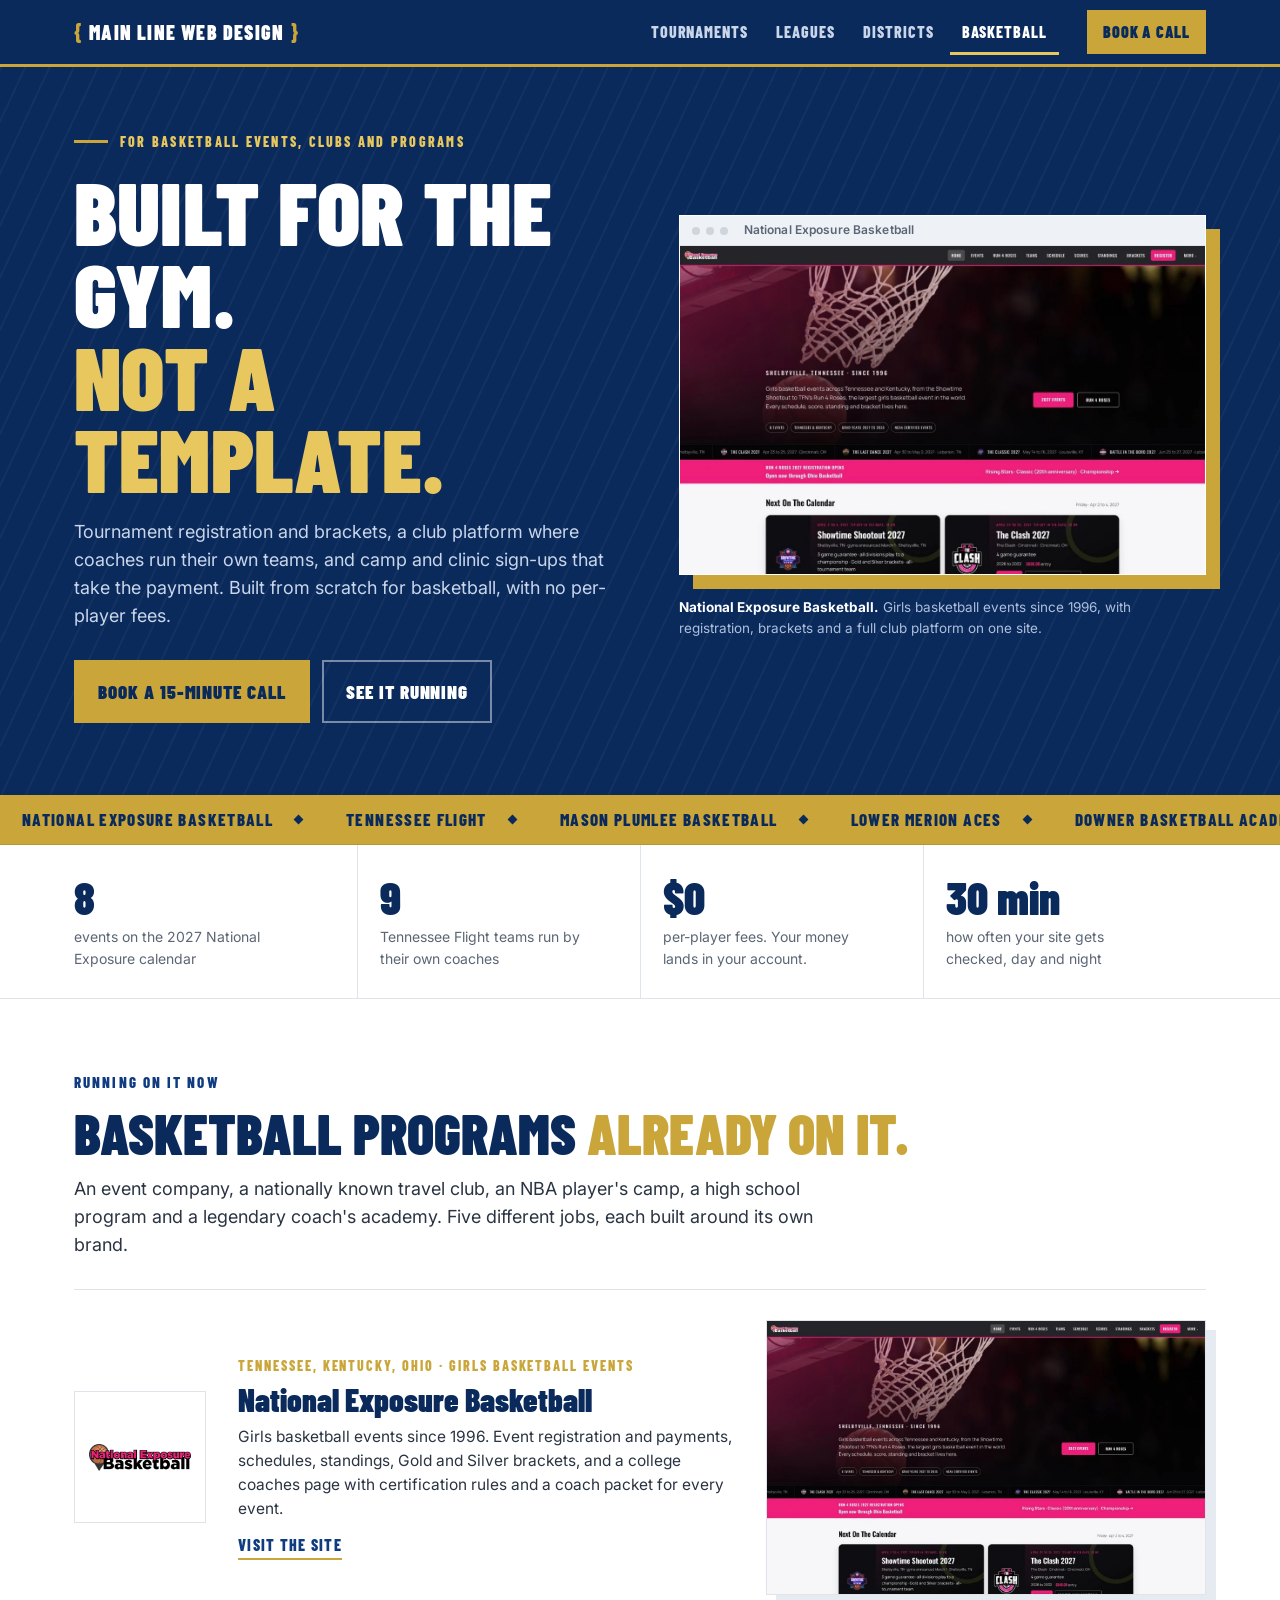
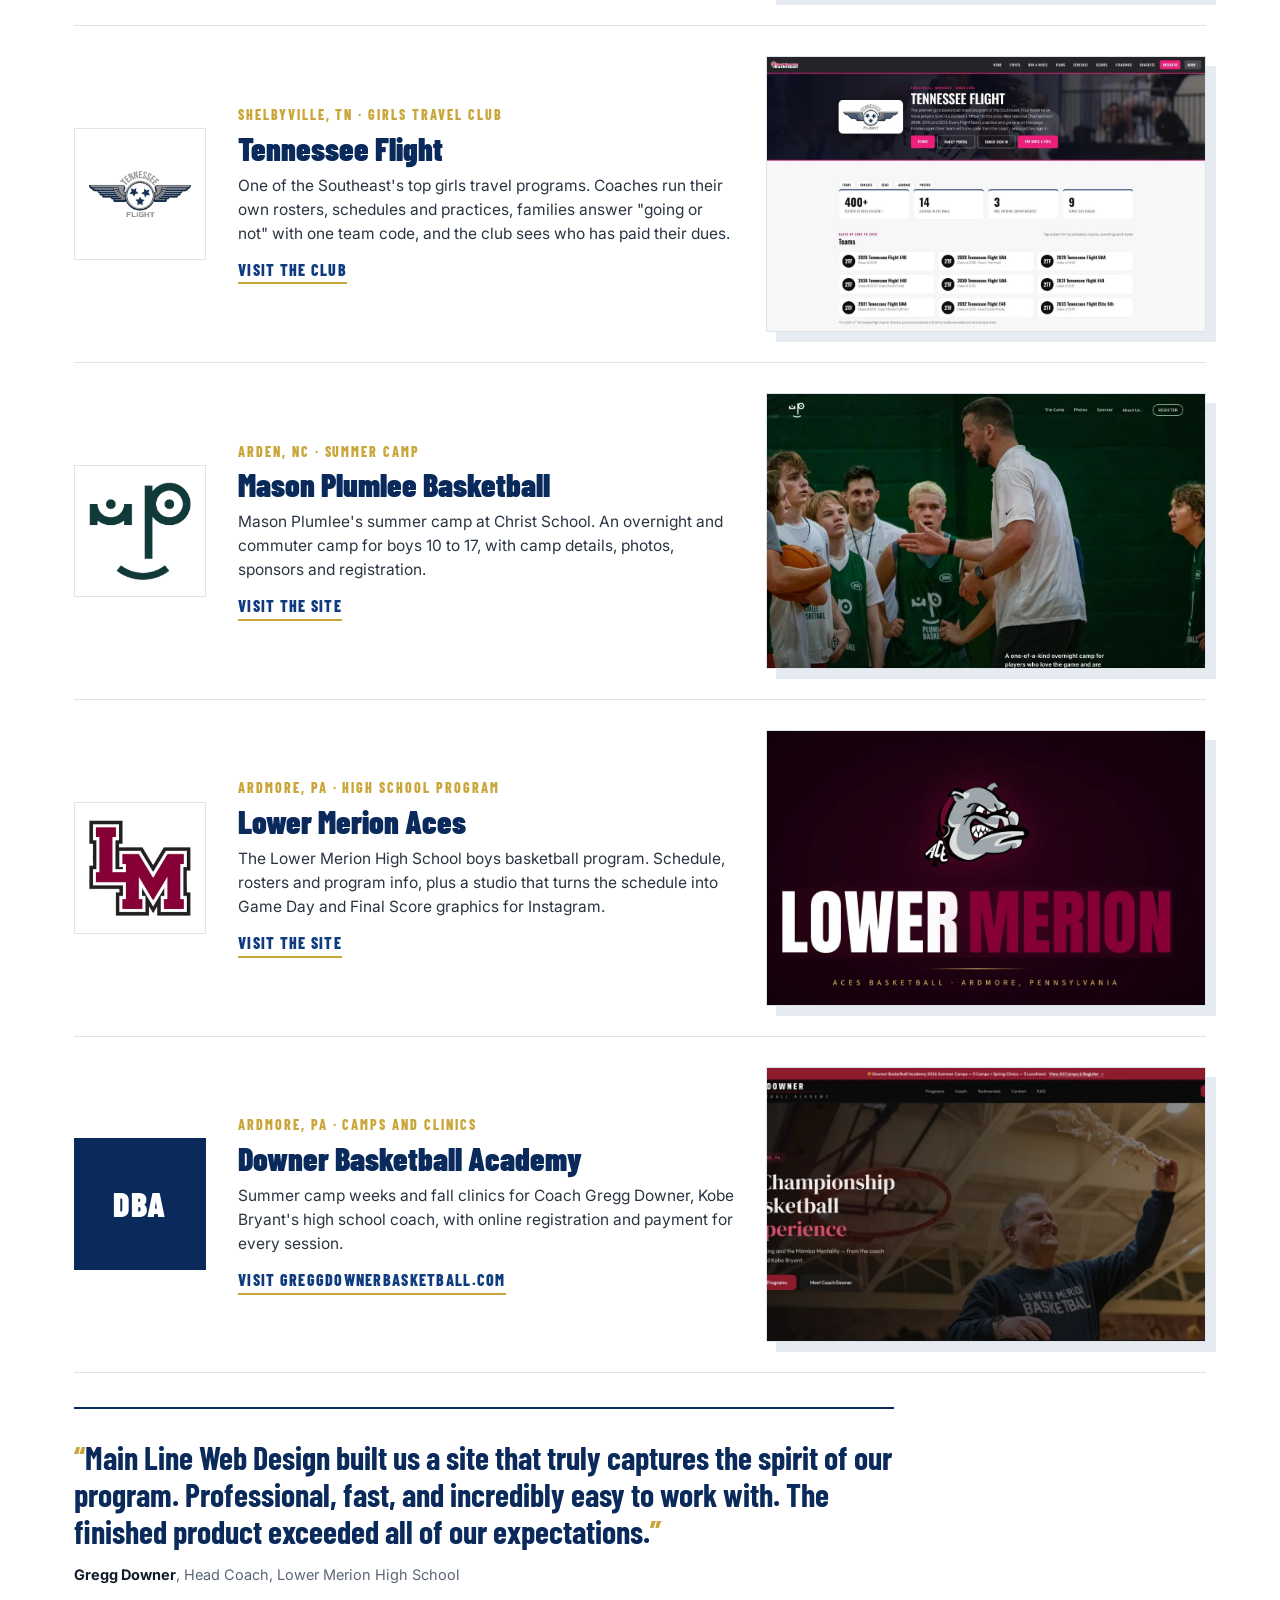
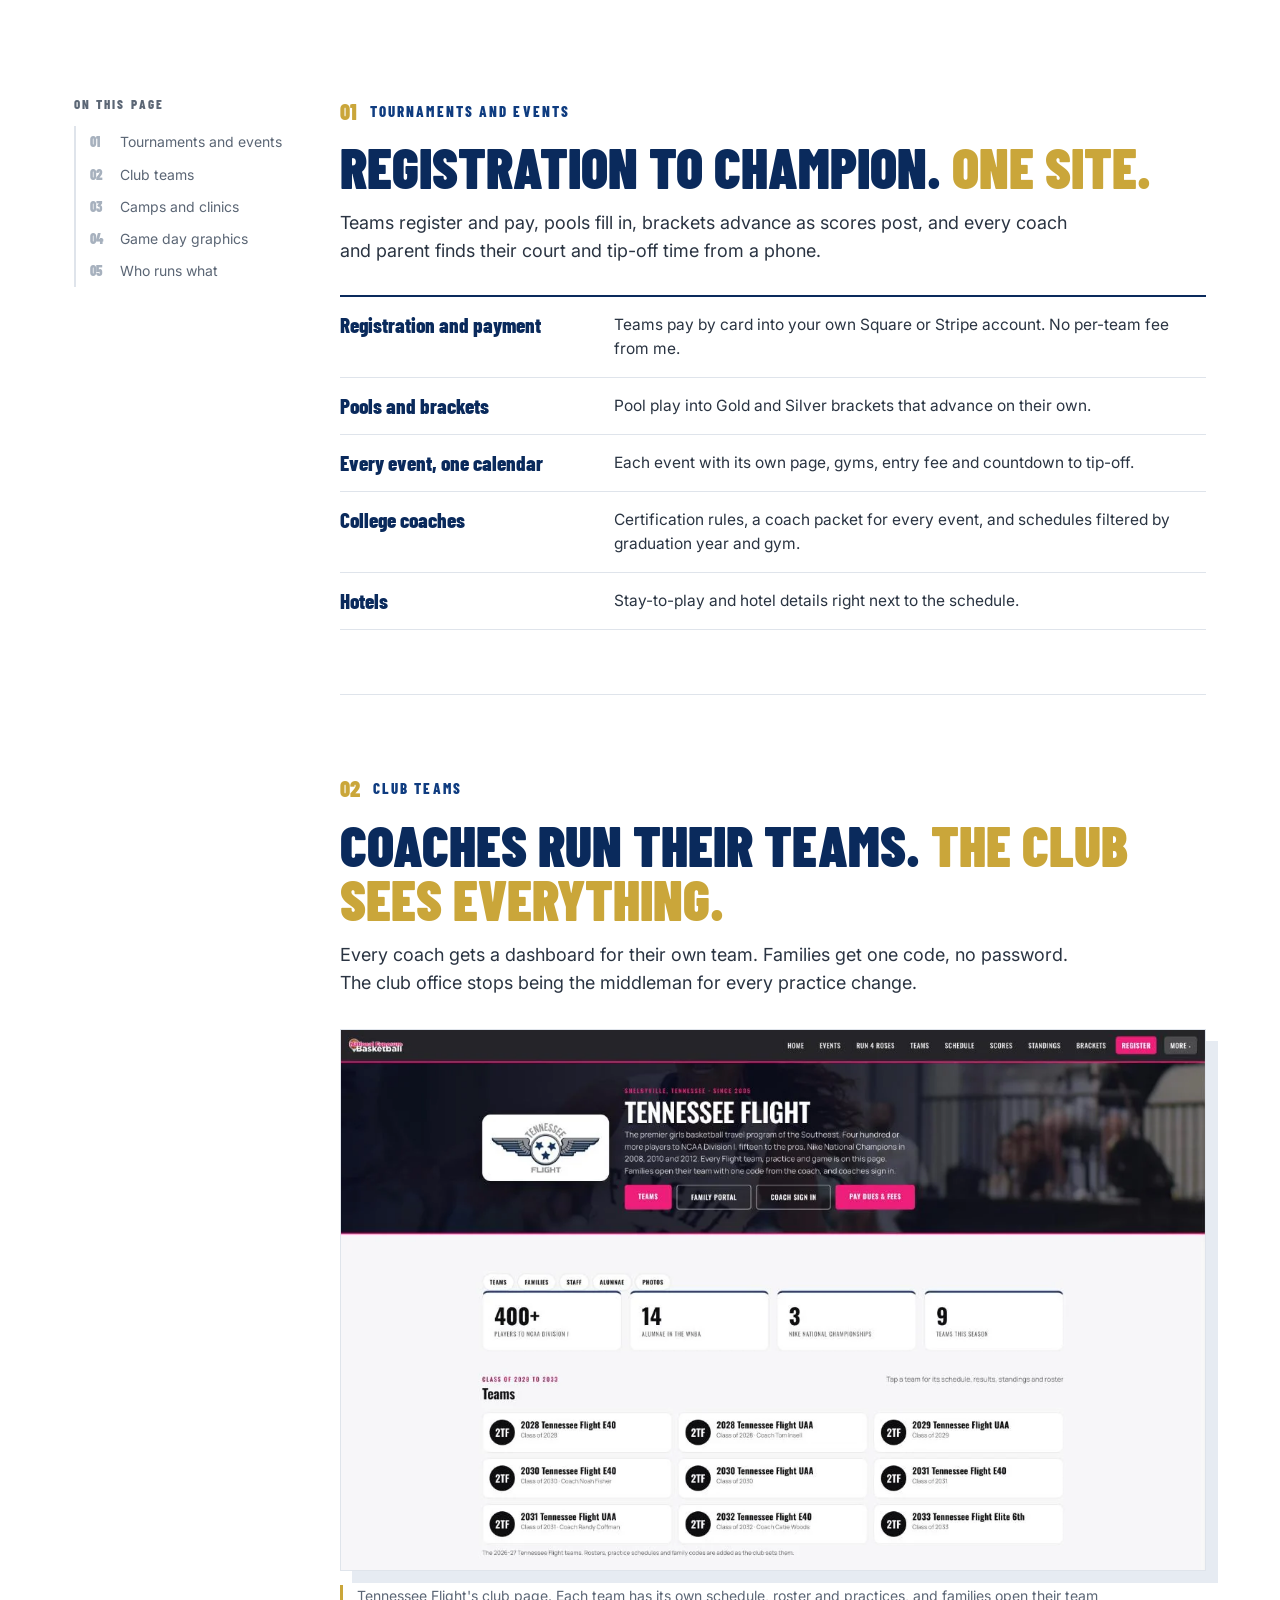
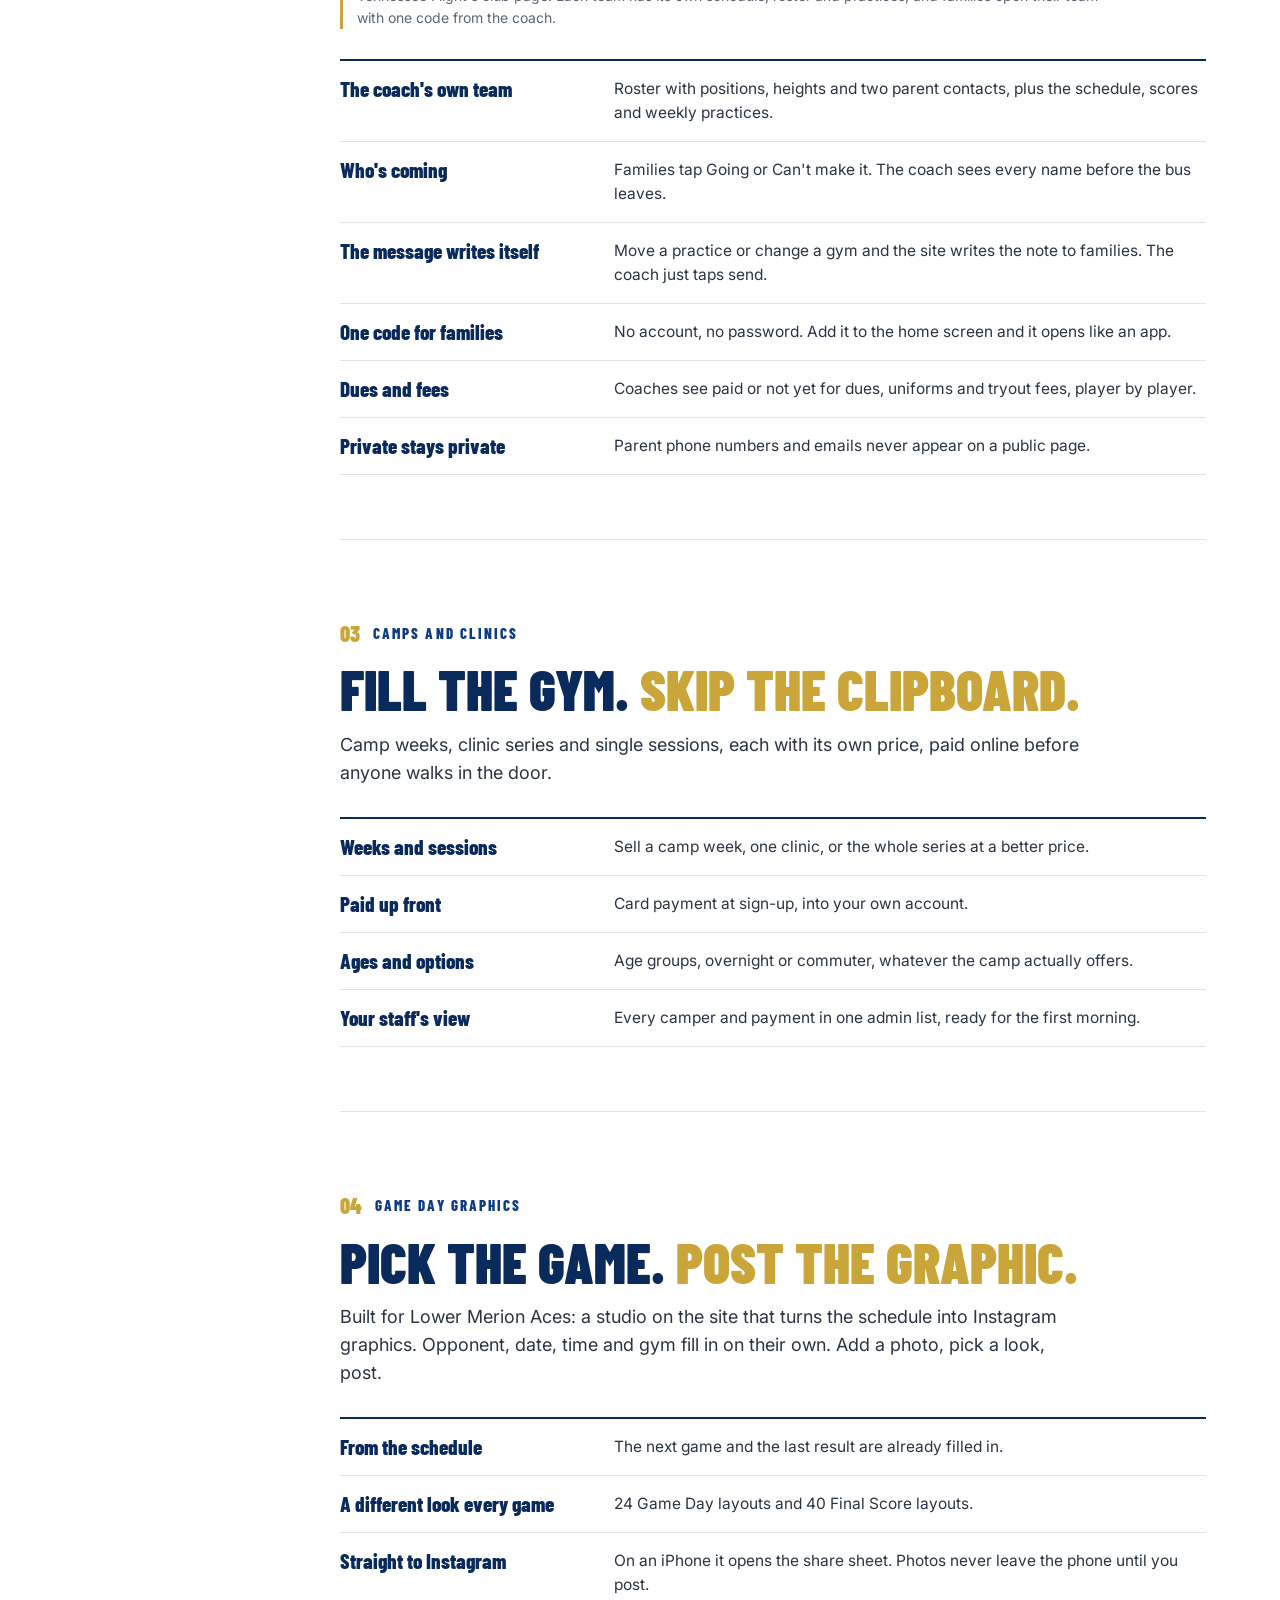
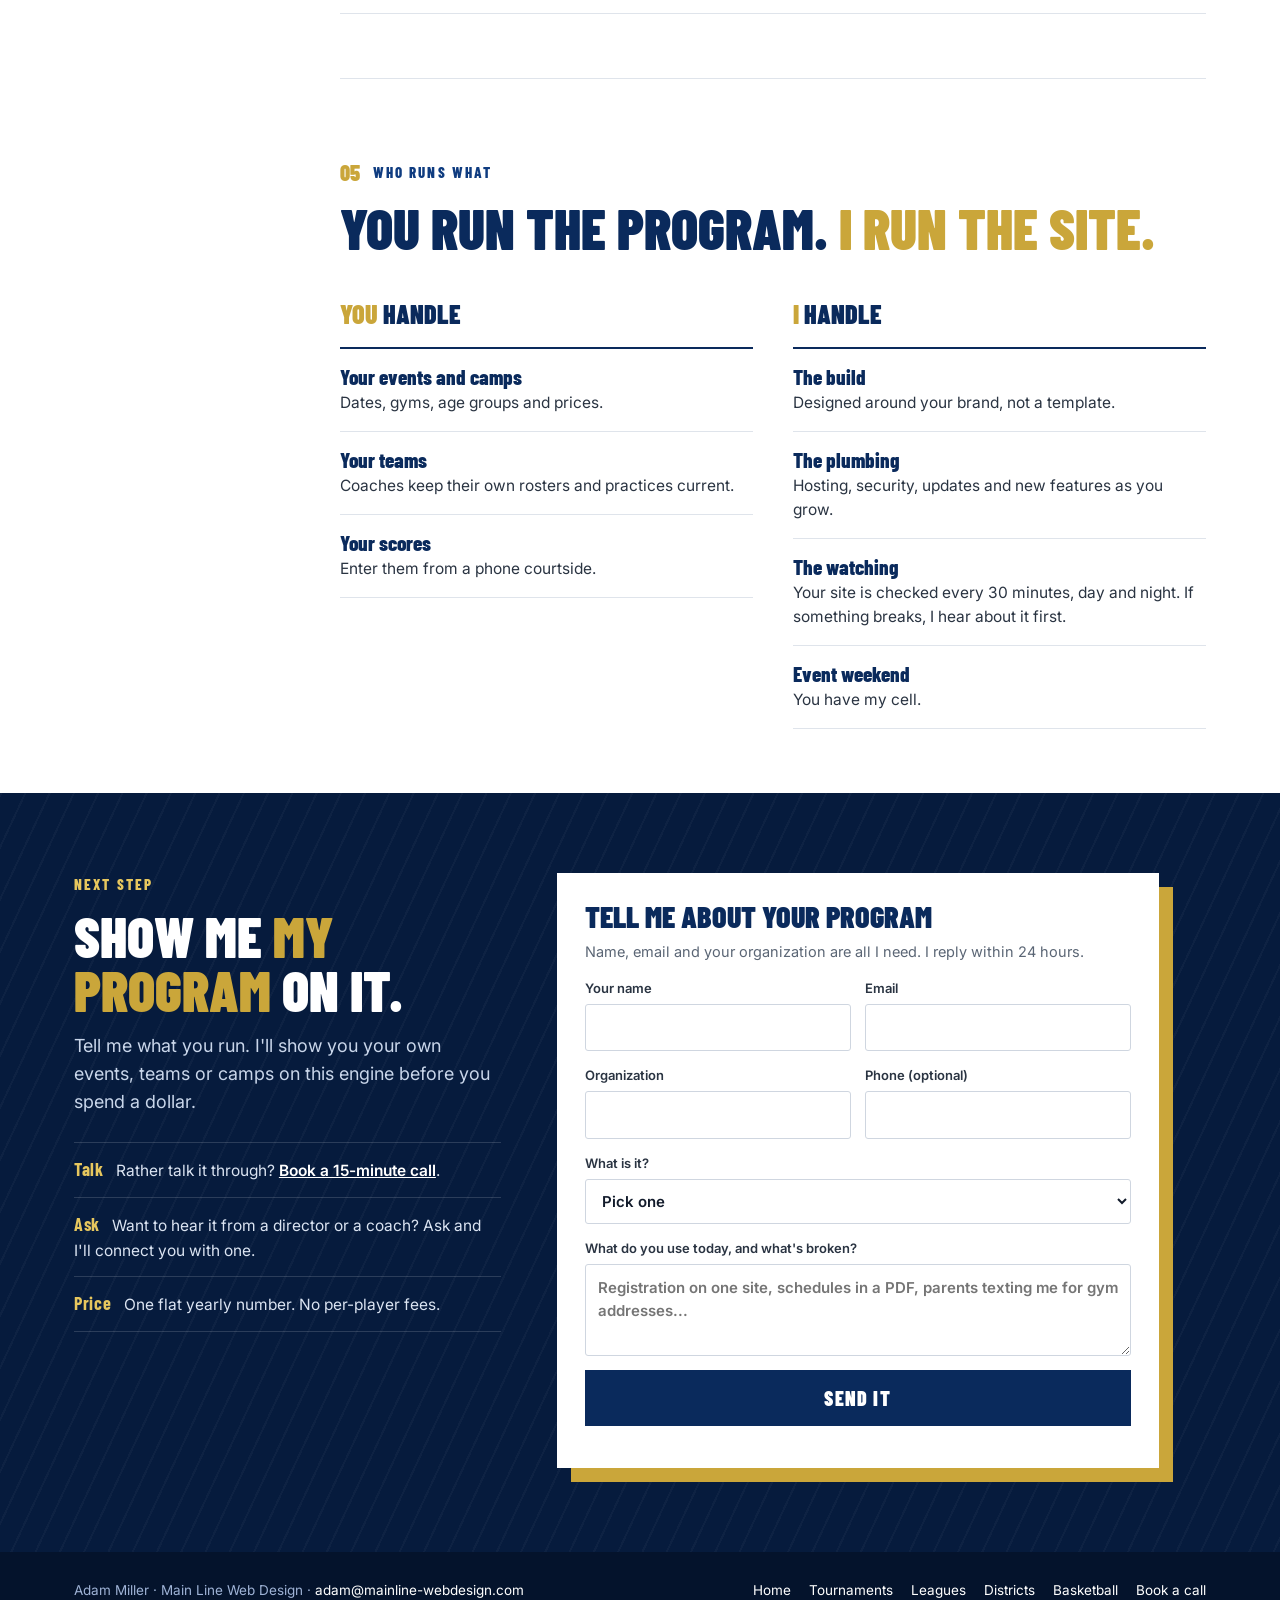
==== basketball.html @ 9103af5c "Buyer pages for tournaments, leagues and basketball; homepage engine, about and pricing refresh - to" ====
<!doctype html>
<html lang="en">
<head>
<meta charset="utf-8">
<meta name="viewport" content="width=device-width, initial-scale=1">
<title>Basketball Websites: Tournaments, Club Teams, Camps | Main Line Web Design</title>
<meta name="description" content="Custom websites for basketball events, clubs and programs: tournament registration and brackets, a club platform coaches run themselves, and camp and clinic sign-ups that take the payment.">
<link rel="canonical" href="https://mainline-webdesign.com/basketball.html">
<link rel="icon" href="favicon.svg" type="image/svg+xml">
<meta property="og:type" content="website">
<meta property="og:title" content="Basketball websites built for the gym, not a template">
<meta property="og:description" content="Tournaments, club teams, camps and clinics on one custom site. Built by Main Line Web Design.">
<meta property="og:image" content="https://mainline-webdesign.com/og-card.png">
<meta property="og:url" content="https://mainline-webdesign.com/basketball.html">
<meta name="twitter:card" content="summary_large_image">
<link rel="preconnect" href="https://fonts.googleapis.com"><link rel="preconnect" href="https://fonts.gstatic.com" crossorigin>
<link href="https://fonts.googleapis.com/css2?family=Barlow+Condensed:wght@700;800;900&family=Inter:wght@400;500;600;700&display=swap" rel="stylesheet">
<link rel="stylesheet" href="buyers/buyer.css?v=1">
<script async src="https://www.googletagmanager.com/gtag/js?id=G-4RLJ9EPT01"></script>
<script>window.dataLayer=window.dataLayer||[];function gtag(){dataLayer.push(arguments);}gtag('js',new Date());gtag('config','G-4RLJ9EPT01');</script>
</head>
<body>

<header class="mast"><div class="wrap">
  <a class="logo" href="/"><span class="br">{</span> MAIN LINE WEB DESIGN <span class="br">}</span></a>
  <nav class="doors" aria-label="Who it's for">
    <a href="tournaments.html">Tournaments</a>
    <a href="leagues.html">Leagues</a>
    <a href="districts.html">Districts</a>
    <a href="basketball.html" aria-current="page">Basketball</a>
  </nav>
  <a class="book" href="book.html" data-ev="book_call_click">Book a call</a>
</div></header>

<section class="hero">
  <div class="wrap">
    <div>
      <div class="kick">For basketball events, clubs and programs</div>
      <h1>Built for the gym. <em>Not a template.</em></h1>
      <p class="lede">Tournament registration and brackets, a club platform where coaches run their own teams, and camp and clinic sign-ups that take the payment. Built from scratch for basketball, with no per-player fees.</p>
      <div class="ctas">
        <a class="btn" href="book.html" data-ev="book_call_click">Book a 15-minute call</a>
        <a class="btn ghost" href="#sites">See it running</a>
      </div>
    </div>
    <div>
      <div class="frame"><div class="chrome"><i></i><i></i><i></i><span>National Exposure Basketball</span></div><img src="buyers/neb-home.webp" alt="National Exposure Basketball home page" width="1206" height="754"></div>
      <p class="hcap"><b>National Exposure Basketball.</b> Girls basketball events since 1996, with registration, brackets and a full club platform on one site.</p>
    </div>
  </div>
</section>

<div class="marq" aria-hidden="true"><div class="marq-track">
  <span>National Exposure Basketball</span><span>Tennessee Flight</span><span>Mason Plumlee Basketball</span><span>Lower Merion Aces</span><span>Downer Basketball Academy</span><span>Small Town Select</span><span>Lower Merion Little League</span><span>Island Fastpitch</span><span>PA District 27</span><span>Texas Select</span><span>Armed Forces SlugFest</span>
  <span>National Exposure Basketball</span><span>Tennessee Flight</span><span>Mason Plumlee Basketball</span><span>Lower Merion Aces</span><span>Downer Basketball Academy</span><span>Small Town Select</span><span>Lower Merion Little League</span><span>Island Fastpitch</span><span>PA District 27</span><span>Texas Select</span><span>Armed Forces SlugFest</span>
</div></div>

<div class="facts"><div class="wrap">
  <div class="fact"><b>8</b><span>events on the 2027 National Exposure calendar</span></div>
  <div class="fact"><b>9</b><span>Tennessee Flight teams run by their own coaches</span></div>
  <div class="fact"><b>$0</b><span>per-player fees. Your money lands in your account.</span></div>
  <div class="fact"><b>30 min</b><span>how often your site gets checked, day and night</span></div>
</div></div>

<section class="clients" id="sites"><div class="wrap">
  <div class="k">Running on it now</div>
  <h2>Basketball programs <em>already on it.</em></h2>
  <p class="intro">An event company, a nationally known travel club, an NBA player's camp, a high school program and a legendary coach's academy. Five different jobs, each built around its own brand.</p>

  <article class="client">
    <div class="crest"><img src="buyers/logos/neb.webp" alt="National Exposure Basketball logo"></div>
    <div>
      <div class="where">Tennessee, Kentucky, Ohio &middot; Girls basketball events</div>
      <h3>National Exposure Basketball</h3>
      <p>Girls basketball events since 1996. Event registration and payments, schedules, standings, Gold and Silver brackets, and a college coaches page with certification rules and a coach packet for every event.</p>
      <a class="go" href="https://national-exposure-bball.vercel.app/" target="_blank" rel="noopener" data-ev="portfolio_click">Visit the site</a>
    </div>
    <a class="thumb" href="https://national-exposure-bball.vercel.app/" target="_blank" rel="noopener" data-ev="portfolio_click"><img src="buyers/neb-home.webp" alt="National Exposure Basketball website" loading="lazy" width="1206" height="754"></a>
  </article>

  <article class="client">
    <div class="crest"><img src="buyers/logos/flight.webp" alt="Tennessee Flight logo"></div>
    <div>
      <div class="where">Shelbyville, TN &middot; Girls travel club</div>
      <h3>Tennessee Flight</h3>
      <p>One of the Southeast's top girls travel programs. Coaches run their own rosters, schedules and practices, families answer "going or not" with one team code, and the club sees who has paid their dues.</p>
      <a class="go" href="https://national-exposure-bball.vercel.app/flight.html" target="_blank" rel="noopener" data-ev="portfolio_click">Visit the club</a>
    </div>
    <a class="thumb" href="https://national-exposure-bball.vercel.app/flight.html" target="_blank" rel="noopener" data-ev="portfolio_click"><img src="buyers/flight-home.webp" alt="Tennessee Flight club page" loading="lazy" width="1206" height="754"></a>
  </article>

  <article class="client">
    <div class="crest"><img src="buyers/logos/plumlee.webp" alt="Mason Plumlee Basketball logo"></div>
    <div>
      <div class="where">Arden, NC &middot; Summer camp</div>
      <h3>Mason Plumlee Basketball</h3>
      <p>Mason Plumlee's summer camp at Christ School. An overnight and commuter camp for boys 10 to 17, with camp details, photos, sponsors and registration.</p>
      <a class="go" href="https://plumlee-basketball-site.vercel.app/" target="_blank" rel="noopener" data-ev="portfolio_click">Visit the site</a>
    </div>
    <a class="thumb" href="https://plumlee-basketball-site.vercel.app/" target="_blank" rel="noopener" data-ev="portfolio_click"><img src="buyers/plumlee-home.webp" alt="Mason Plumlee Basketball camp website" loading="lazy" width="1206" height="754"></a>
  </article>

  <article class="client">
    <div class="crest"><img src="buyers/logos/aces.webp" alt="Lower Merion Aces logo"></div>
    <div>
      <div class="where">Ardmore, PA &middot; High school program</div>
      <h3>Lower Merion Aces</h3>
      <p>The Lower Merion High School boys basketball program. Schedule, rosters and program info, plus a studio that turns the schedule into Game Day and Final Score graphics for Instagram.</p>
      <a class="go" href="https://aces-basketball.vercel.app/" target="_blank" rel="noopener" data-ev="portfolio_click">Visit the site</a>
    </div>
    <a class="thumb" href="https://aces-basketball.vercel.app/" target="_blank" rel="noopener" data-ev="portfolio_click"><img src="aces-screenshot.webp" alt="Lower Merion Aces basketball website" loading="lazy" width="1100" height="858"></a>
  </article>

  <article class="client">
    <div class="crest mono" aria-hidden="true">DBA</div>
    <div>
      <div class="where">Ardmore, PA &middot; Camps and clinics</div>
      <h3>Downer Basketball Academy</h3>
      <p>Summer camp weeks and fall clinics for Coach Gregg Downer, Kobe Bryant's high school coach, with online registration and payment for every session.</p>
      <a class="go" href="https://greggdownerbasketball.com/" target="_blank" rel="noopener" data-ev="portfolio_click">Visit greggdownerbasketball.com</a>
    </div>
    <a class="thumb" href="https://greggdownerbasketball.com/" target="_blank" rel="noopener" data-ev="portfolio_click"><img src="downer-screenshot.webp" alt="Downer Basketball Academy website" loading="lazy" width="1100" height="578"></a>
  </article>

  <blockquote class="quote">
    <p>Main Line Web Design built us a site that truly captures the spirit of our program. Professional, fast, and incredibly easy to work with. The finished product exceeded all of our expectations.</p>
    <cite><b>Gregg Downer</b>, Head Coach, Lower Merion High School</cite>
  </blockquote>
</div></section>

<div class="body"><div class="wrap">
  <aside class="rail" aria-label="On this page">
    <small>On this page</small>
    <ol>
      <li><a href="#events"><i>01</i>Tournaments and events</a></li>
      <li><a href="#club"><i>02</i>Club teams</a></li>
      <li><a href="#camps"><i>03</i>Camps and clinics</a></li>
      <li><a href="#graphics"><i>04</i>Game day graphics</a></li>
      <li><a href="#who"><i>05</i>Who runs what</a></li>
    </ol>
  </aside>
  <main>
    <section class="sec" id="events">
      <div class="k"><i>01</i> Tournaments and events</div>
      <h2>Registration to champion. <em>One site.</em></h2>
      <p class="intro">Teams register and pay, pools fill in, brackets advance as scores post, and every coach and parent finds their court and tip-off time from a phone.</p>
      <dl class="terms">
        <div><dt>Registration and payment</dt><dd>Teams pay by card into your own Square or Stripe account. No per-team fee from me.</dd></div>
        <div><dt>Pools and brackets</dt><dd>Pool play into Gold and Silver brackets that advance on their own.</dd></div>
        <div><dt>Every event, one calendar</dt><dd>Each event with its own page, gyms, entry fee and countdown to tip-off.</dd></div>
        <div><dt>College coaches</dt><dd>Certification rules, a coach packet for every event, and schedules filtered by graduation year and gym.</dd></div>
        <div><dt>Hotels</dt><dd>Stay-to-play and hotel details right next to the schedule.</dd></div>
      </dl>
    </section>

    <section class="sec" id="club">
      <div class="k"><i>02</i> Club teams</div>
      <h2>Coaches run their teams. <em>The club sees everything.</em></h2>
      <p class="intro">Every coach gets a dashboard for their own team. Families get one code, no password. The club office stops being the middleman for every practice change.</p>
      <figure class="shot"><img src="buyers/flight-home.webp" alt="Tennessee Flight club page with teams and family portal" loading="lazy" width="1206" height="754"></figure>
      <p class="cap">Tennessee Flight's club page. Each team has its own schedule, roster and practices, and families open their team with one code from the coach.</p>
      <dl class="terms">
        <div><dt>The coach's own team</dt><dd>Roster with positions, heights and two parent contacts, plus the schedule, scores and weekly practices.</dd></div>
        <div><dt>Who's coming</dt><dd>Families tap Going or Can't make it. The coach sees every name before the bus leaves.</dd></div>
        <div><dt>The message writes itself</dt><dd>Move a practice or change a gym and the site writes the note to families. The coach just taps send.</dd></div>
        <div><dt>One code for families</dt><dd>No account, no password. Add it to the home screen and it opens like an app.</dd></div>
        <div><dt>Dues and fees</dt><dd>Coaches see paid or not yet for dues, uniforms and tryout fees, player by player.</dd></div>
        <div><dt>Private stays private</dt><dd>Parent phone numbers and emails never appear on a public page.</dd></div>
      </dl>
    </section>

    <section class="sec" id="camps">
      <div class="k"><i>03</i> Camps and clinics</div>
      <h2>Fill the gym. <em>Skip the clipboard.</em></h2>
      <p class="intro">Camp weeks, clinic series and single sessions, each with its own price, paid online before anyone walks in the door.</p>
      <dl class="terms">
        <div><dt>Weeks and sessions</dt><dd>Sell a camp week, one clinic, or the whole series at a better price.</dd></div>
        <div><dt>Paid up front</dt><dd>Card payment at sign-up, into your own account.</dd></div>
        <div><dt>Ages and options</dt><dd>Age groups, overnight or commuter, whatever the camp actually offers.</dd></div>
        <div><dt>Your staff's view</dt><dd>Every camper and payment in one admin list, ready for the first morning.</dd></div>
      </dl>
    </section>

    <section class="sec" id="graphics">
      <div class="k"><i>04</i> Game day graphics</div>
      <h2>Pick the game. <em>Post the graphic.</em></h2>
      <p class="intro">Built for Lower Merion Aces: a studio on the site that turns the schedule into Instagram graphics. Opponent, date, time and gym fill in on their own. Add a photo, pick a look, post.</p>
      <dl class="terms">
        <div><dt>From the schedule</dt><dd>The next game and the last result are already filled in.</dd></div>
        <div><dt>A different look every game</dt><dd>24 Game Day layouts and 40 Final Score layouts.</dd></div>
        <div><dt>Straight to Instagram</dt><dd>On an iPhone it opens the share sheet. Photos never leave the phone until you post.</dd></div>
      </dl>
    </section>

    <section class="sec" id="who">
      <div class="k"><i>05</i> Who runs what</div>
      <h2>You run the program. <em>I run the site.</em></h2>
      <div class="duo">
        <div>
          <h3><span>You</span> handle</h3>
          <dl class="terms">
            <div><dt>Your events and camps</dt><dd>Dates, gyms, age groups and prices.</dd></div>
            <div><dt>Your teams</dt><dd>Coaches keep their own rosters and practices current.</dd></div>
            <div><dt>Your scores</dt><dd>Enter them from a phone courtside.</dd></div>
          </dl>
        </div>
        <div>
          <h3><span>I</span> handle</h3>
          <dl class="terms">
            <div><dt>The build</dt><dd>Designed around your brand, not a template.</dd></div>
            <div><dt>The plumbing</dt><dd>Hosting, security, updates and new features as you grow.</dd></div>
            <div><dt>The watching</dt><dd>Your site is checked every 30 minutes, day and night. If something breaks, I hear about it first.</dd></div>
            <div><dt>Event weekend</dt><dd>You have my cell.</dd></div>
          </dl>
        </div>
      </div>
    </section>
  </main>
</div></div>

<section class="final" id="start"><div class="wrap">
  <div>
    <div class="k" style="color:var(--gold2)">Next step</div>
    <h2>Show me <em>my program</em> on it.</h2>
    <p class="intro">Tell me what you run. I'll show you your own events, teams or camps on this engine before you spend a dollar.</p>
    <ul>
      <li><b>Talk</b> Rather talk it through? <a href="book.html" data-ev="book_call_click">Book a 15-minute call</a>.</li>
      <li><b>Ask</b> Want to hear it from a director or a coach? Ask and I'll connect you with one.</li>
      <li><b>Price</b> One flat yearly number. No per-player fees.</li>
    </ul>
  </div>
  <form class="ask" id="ask" data-type="Basketball" data-sport="Basketball" data-ref="basketball page" novalidate>
    <h3>Tell me about your program</h3>
    <p class="sub">Name, email and your organization are all I need. I reply within 24 hours.</p>
    <label>Your name<input name="name" required autocomplete="name" maxlength="120"></label>
    <label>Email<input name="email" type="email" required autocomplete="email" maxlength="200"></label>
    <label>Organization<input name="org" required autocomplete="organization" maxlength="160"></label>
    <label>Phone (optional)<input name="phone" type="tel" autocomplete="tel" maxlength="40"></label>
    <label class="full">What is it?<select name="orgType"><option value="">Pick one</option><option>Tournament or event company</option><option>Travel or club program</option><option>Camp or academy</option><option>School program</option><option>League</option><option>Something else</option></select></label>
    <label class="full">What do you use today, and what's broken?<textarea name="notes" maxlength="4000" placeholder="Registration on one site, schedules in a PDF, parents texting me for gym addresses..."></textarea></label>
    <input class="hp" name="website2" tabindex="-1" autocomplete="off" aria-hidden="true">
    <button type="submit">Send it</button>
    <div class="msg" role="status" aria-live="polite"></div>
  </form>
</div></section>

<footer class="foot"><div class="wrap">
  <span>Adam Miller &middot; Main Line Web Design &middot; <a href="mailto:adam@mainline-webdesign.com">adam@mainline-webdesign.com</a></span>
  <nav><a href="/">Home</a><a href="tournaments.html">Tournaments</a><a href="leagues.html">Leagues</a><a href="districts.html">Districts</a><a href="basketball.html">Basketball</a><a href="book.html">Book a call</a></nav>
</div></footer>

<script src="buyers/buyer.js?v=1" defer></script>
</body>
</html>
---- buyers/buyer.css ----
/* Buyer pages (tournaments, leagues, basketball). Same navy + gold as districts.html,
   laid out editorially: left aligned type, hairlines, hard offset shadows, no chips. */
:root{--navy:#0a2a5c;--navy2:#0f3c80;--deep:#061b3d;--gold:#caa63a;--gold2:#e7c75e;--ink:#121b2b;--body:#2a3442;--muted:#5b6675;--line:#dfe4eb;--paper:#f6f4ef;--white:#fff;--bar:64px}
*{box-sizing:border-box;margin:0;padding:0}
html{scroll-behavior:smooth;scroll-padding-top:calc(var(--bar) + 16px)}
body{font-family:Inter,-apple-system,system-ui,sans-serif;color:var(--ink);background:var(--white);line-height:1.55;-webkit-font-smoothing:antialiased;overflow-x:hidden}
img{max-width:100%;height:auto;display:block}
a{color:var(--navy2)}
.wrap{max-width:1180px;margin:0 auto;padding:0 24px}
.bc{font-family:'Barlow Condensed',sans-serif}

/* top bar */
.mast{position:sticky;top:0;z-index:50;background:var(--navy);color:#fff;border-bottom:3px solid var(--gold)}
.mast .wrap{display:flex;align-items:center;gap:28px;height:var(--bar)}
.logo{color:#fff;text-decoration:none;font-family:'Barlow Condensed',sans-serif;font-weight:900;letter-spacing:.06em;font-size:20px;display:flex;align-items:center;gap:7px;white-space:nowrap}
.logo .br{color:var(--gold);font-weight:800}
.doors{display:flex;gap:4px;margin-left:auto}
.doors a{color:#c9d6ea;text-decoration:none;font-family:'Barlow Condensed',sans-serif;font-weight:800;font-size:16px;letter-spacing:.06em;text-transform:uppercase;padding:8px 12px;border-bottom:3px solid transparent;margin-bottom:-3px}
.doors a:hover{color:#fff}
.doors a[aria-current="page"]{color:#fff;border-bottom-color:var(--gold2)}
.book{background:var(--gold);color:var(--navy);text-decoration:none;font-family:'Barlow Condensed',sans-serif;font-weight:900;font-size:16px;letter-spacing:.05em;text-transform:uppercase;padding:10px 16px;white-space:nowrap}
.book:hover{background:var(--gold2)}

/* hero */
.hero{background:var(--navy);color:#fff;position:relative;overflow:hidden}
.hero::before{content:"";position:absolute;inset:0;background:repeating-linear-gradient(115deg,rgba(255,255,255,.035) 0 2px,transparent 2px 22px);pointer-events:none}
.hero .wrap{position:relative;display:grid;grid-template-columns:1.02fr .98fr;gap:56px;align-items:center;padding-top:64px;padding-bottom:72px}
.kick{color:var(--gold2);font-family:'Barlow Condensed',sans-serif;font-weight:800;letter-spacing:.16em;font-size:14px;text-transform:uppercase;display:flex;align-items:center;gap:12px}
.kick::before{content:"";width:34px;height:3px;background:var(--gold)}
h1{font-family:'Barlow Condensed',sans-serif;font-weight:900;font-size:clamp(50px,7vw,92px);line-height:.92;margin:16px 0 20px;letter-spacing:.002em;text-transform:uppercase}
h1 em{font-style:normal;color:var(--gold2);display:block}
.lede{font-size:18px;color:#c9d6ea;max-width:560px}
.ctas{display:flex;flex-wrap:wrap;gap:12px;margin-top:30px}
.btn{display:inline-flex;align-items:center;gap:10px;background:var(--gold);color:var(--navy);text-decoration:none;font-family:'Barlow Condensed',sans-serif;font-weight:900;font-size:19px;letter-spacing:.05em;text-transform:uppercase;padding:15px 22px;border:2px solid var(--gold)}
.btn:hover{background:var(--gold2);border-color:var(--gold2)}
.btn.ghost{background:transparent;color:#fff;border-color:rgba(255,255,255,.45)}
.btn.ghost:hover{border-color:#fff;background:rgba(255,255,255,.06)}
.frame{background:#fff;border:1px solid rgba(255,255,255,.2);box-shadow:14px 14px 0 var(--gold)}
.frame .chrome{display:flex;align-items:center;gap:6px;height:30px;padding:0 12px;background:#eef1f5;border-bottom:1px solid var(--line)}
.frame .chrome i{width:8px;height:8px;border-radius:50%;background:#cfd5dd}
.frame .chrome span{margin-left:10px;font-size:12px;color:var(--muted);font-weight:600;letter-spacing:.01em}
.frame img{width:100%;aspect-ratio:16/10;object-fit:cover;object-position:top center}
.hcap{color:#aebfdc;font-size:13.5px;margin-top:22px}
.hcap b{color:#fff}

/* client name marquee */
.marq{background:var(--gold);color:var(--navy);overflow:hidden;white-space:nowrap;border-bottom:1px solid #b8952f}
.marq-track{display:inline-flex;animation:marq 60s linear infinite;padding:11px 0}
.marq:hover .marq-track{animation-play-state:paused}
.marq span{font-family:'Barlow Condensed',sans-serif;font-weight:800;font-size:17px;letter-spacing:.08em;text-transform:uppercase;padding:0 22px;display:inline-flex;align-items:center;gap:22px}
.marq span::after{content:"";width:7px;height:7px;background:var(--navy);transform:rotate(45deg)}
@keyframes marq{to{transform:translateX(-50%)}}

/* facts strip */
.facts{border-bottom:1px solid var(--line)}
.facts .wrap{display:grid;grid-template-columns:repeat(4,1fr)}
.fact{padding:30px 22px 28px;border-left:1px solid var(--line)}
.fact:first-child{border-left:none;padding-left:0}
.fact b{display:block;font-family:'Barlow Condensed',sans-serif;font-weight:900;font-size:46px;line-height:.95;color:var(--navy)}
.fact span{display:block;color:var(--muted);font-size:14px;margin-top:8px;max-width:220px}

/* section scaffolding */
.k{display:flex;align-items:center;gap:12px;font-family:'Barlow Condensed',sans-serif;font-weight:800;font-size:15px;letter-spacing:.14em;text-transform:uppercase;color:var(--navy2)}
.k i{font-style:normal;color:var(--gold);font-size:22px;font-weight:900;letter-spacing:.02em}
h2{font-family:'Barlow Condensed',sans-serif;font-weight:900;font-size:clamp(36px,4.8vw,56px);line-height:.98;margin:12px 0 14px;color:var(--navy);text-transform:uppercase;max-width:900px}
h2 em{font-style:normal;color:var(--gold)}
.intro{color:var(--body);font-size:18px;max-width:740px}

/* clients */
.clients{padding:72px 0 32px}
.clients .intro{margin-bottom:30px}
.client{display:grid;grid-template-columns:132px 1fr 440px;gap:32px;align-items:center;padding:30px 0;border-top:1px solid var(--line)}
.client:last-of-type{border-bottom:1px solid var(--line)}
.crest{width:132px;height:132px;border:1px solid var(--line);background:#fff;display:grid;place-items:center;padding:14px}
.crest img{max-width:100%;max-height:100%;object-fit:contain}
.crest.dark{background:var(--deep);border-color:var(--deep)}
.crest.mono{background:var(--navy);border-color:var(--navy);color:#fff;font-family:'Barlow Condensed',sans-serif;font-weight:900;font-size:34px;letter-spacing:.04em}
.client .where{font-family:'Barlow Condensed',sans-serif;font-weight:800;font-size:14px;letter-spacing:.14em;text-transform:uppercase;color:var(--gold)}
.client h3{font-family:'Barlow Condensed',sans-serif;font-weight:900;font-size:32px;line-height:1;color:var(--navy);margin:6px 0 10px}
.client p{color:var(--body);font-size:15.5px;max-width:520px}
.go{display:inline-flex;margin-top:12px;font-family:'Barlow Condensed',sans-serif;font-weight:800;font-size:16px;letter-spacing:.08em;text-transform:uppercase;color:var(--navy2);text-decoration:none;border-bottom:2px solid var(--gold)}
.go:hover{color:var(--navy)}
.thumb{display:block;border:1px solid var(--line);box-shadow:10px 10px 0 #e6ebf2;transition:box-shadow .25s,transform .25s}
.thumb:hover{box-shadow:10px 10px 0 var(--gold);transform:translate(-2px,-2px)}
.thumb img{width:100%;aspect-ratio:16/10;object-fit:cover;object-position:top center}
.also{color:var(--muted);font-size:15px;padding:22px 0 0}
.also b{color:var(--ink)}

/* body with sticky rail */
.body .wrap{display:grid;grid-template-columns:210px 1fr;gap:56px}
.rail{position:sticky;top:calc(var(--bar) + 28px);align-self:start;padding-top:76px}
.rail small{display:block;font-family:'Barlow Condensed',sans-serif;font-weight:800;font-size:13px;letter-spacing:.16em;text-transform:uppercase;color:var(--muted);margin-bottom:12px}
.rail ol{list-style:none;border-left:2px solid var(--line)}
.rail a{display:grid;grid-template-columns:30px 1fr;padding:7px 0 7px 14px;margin-left:-2px;border-left:2px solid transparent;color:var(--muted);text-decoration:none;font-size:14px;line-height:1.3}
.rail a i{font-style:normal;font-family:'Barlow Condensed',sans-serif;font-weight:900;color:#a7b1be}
.rail a:hover{color:var(--ink)}
.rail a.on{border-left-color:var(--gold);color:var(--navy);font-weight:600}
.rail a.on i{color:var(--gold)}
.sec{padding:76px 0 64px;border-bottom:1px solid var(--line)}
.sec:last-child{border-bottom:none}
.shot{margin:32px 0 6px;border:1px solid var(--line);box-shadow:12px 12px 0 #e6ebf2;background:#fff}
.shot img{width:100%}
.cap{color:var(--muted);font-size:14px;margin-top:14px;padding-left:14px;border-left:3px solid var(--gold);max-width:760px}
.split{display:grid;grid-template-columns:1fr 330px;gap:44px;align-items:start;margin-top:8px}
.split.wide{grid-template-columns:1fr 1fr}

/* term rows */
.terms{margin-top:30px;border-top:2px solid var(--navy)}
.terms div{display:grid;grid-template-columns:250px 1fr;gap:24px;padding:16px 0;border-bottom:1px solid var(--line)}
.terms dt{font-family:'Barlow Condensed',sans-serif;font-weight:800;font-size:21px;line-height:1.15;color:var(--navy)}
.terms dd{color:var(--body);font-size:15.5px}
.split .terms div,.duo .terms div{grid-template-columns:1fr}
.split .terms div{gap:4px}

/* note */
.note{margin-top:30px;background:var(--paper);border-left:6px solid var(--gold);padding:18px 22px;color:var(--body);font-size:15.5px;max-width:760px}
.note b{color:var(--navy)}

/* text thread */
.phone{width:300px;max-width:100%;background:#0d1117;border-radius:40px;padding:12px;box-shadow:12px 12px 0 #e6ebf2;justify-self:center}
.phone .scr{background:#fff;border-radius:30px;overflow:hidden;min-height:470px;display:flex;flex-direction:column}
.phone .hd{text-align:center;padding:18px 10px 10px;border-bottom:1px solid #eceff3}
.phone .hd i{display:grid;place-items:center;margin:0 auto 6px;width:40px;height:40px;border-radius:50%;background:var(--navy);color:var(--gold2);font-style:normal;font-family:'Barlow Condensed',sans-serif;font-weight:900;font-size:16px}
.phone .hd b{font-size:13px;color:var(--ink)}
.phone .hd span{display:block;font-size:11px;color:var(--muted)}
.msgs{padding:16px 12px;display:flex;flex-direction:column;gap:8px;flex:1}
.msgs .t{align-self:center;font-size:10.5px;color:#8a94a3;margin:4px 0}
.msgs p{max-width:82%;padding:9px 13px;border-radius:19px;font-size:14px;line-height:1.35}
.msgs .me{align-self:flex-end;background:#0a84ff;color:#fff;border-bottom-right-radius:6px}
.msgs .them{align-self:flex-start;background:#e9e9eb;color:#111;border-bottom-left-radius:6px}
.msgs .them u{color:#0a66d6;text-decoration:none}

/* who runs what */
.duo{display:grid;grid-template-columns:1fr 1fr;gap:40px;margin-top:10px}
.duo h3{font-family:'Barlow Condensed',sans-serif;font-weight:900;font-size:26px;text-transform:uppercase;color:var(--navy);margin-top:24px}
.duo h3 span{color:var(--gold)}
.duo .terms{margin-top:12px}
.duo .terms div{gap:2px}

/* quote */
.quote{margin-top:34px;padding:30px 0 0;border-top:2px solid var(--navy);max-width:820px}
.quote p{font-family:'Barlow Condensed',sans-serif;font-weight:700;font-size:clamp(24px,2.6vw,32px);line-height:1.15;color:var(--navy)}
.quote p::before{content:"\201C";color:var(--gold)}
.quote p::after{content:"\201D";color:var(--gold)}
.quote cite{display:block;margin-top:14px;font-style:normal;color:var(--muted);font-size:14.5px}
.quote cite b{color:var(--ink)}

/* closing */
.final{background:var(--deep);color:#fff;position:relative;overflow:hidden}
.final::before{content:"";position:absolute;inset:0;background:repeating-linear-gradient(115deg,rgba(255,255,255,.03) 0 2px,transparent 2px 22px);pointer-events:none}
.final .wrap{position:relative;display:grid;grid-template-columns:.9fr 1.1fr;gap:56px;padding-top:80px;padding-bottom:84px;align-items:start}
.final h2{color:#fff}
.final .intro{color:#c9d6ea}
.final ul{list-style:none;margin-top:26px;border-top:1px solid rgba(255,255,255,.15)}
.final li{padding:13px 0;border-bottom:1px solid rgba(255,255,255,.15);color:#dbe4f2;font-size:15.5px}
.final li b{color:var(--gold2);font-family:'Barlow Condensed',sans-serif;font-size:18px;letter-spacing:.04em;margin-right:8px}
.final li a{color:#fff;font-weight:600}
form.ask{background:#fff;color:var(--ink);padding:28px;display:grid;grid-template-columns:1fr 1fr;gap:14px;box-shadow:14px 14px 0 var(--gold)}
form.ask h3{grid-column:1/-1;font-family:'Barlow Condensed',sans-serif;font-weight:900;font-size:30px;text-transform:uppercase;color:var(--navy);line-height:1}
form.ask .sub{grid-column:1/-1;color:var(--muted);font-size:14.5px;margin-top:-4px}
form.ask label{display:flex;flex-direction:column;gap:6px;font-size:13px;font-weight:600;color:var(--body)}
form.ask label.full{grid-column:1/-1}
form.ask input,form.ask textarea,form.ask select{font:inherit;font-size:15px;padding:11px 12px;border:1.5px solid #cfd6e0;border-radius:3px;background:#fff;color:var(--ink)}
form.ask input:focus,form.ask textarea:focus,form.ask select:focus{outline:2px solid var(--gold);border-color:var(--gold)}
form.ask textarea{min-height:92px;resize:vertical}
form.ask .hp{position:absolute;left:-9999px;opacity:0;height:0;width:0}
form.ask button{grid-column:1/-1;background:var(--navy);color:#fff;border:none;padding:16px;font-family:'Barlow Condensed',sans-serif;font-weight:900;font-size:20px;letter-spacing:.06em;text-transform:uppercase;cursor:pointer}
form.ask button:hover{background:var(--navy2)}
form.ask button:disabled{opacity:.6;cursor:default}
form.ask .msg{grid-column:1/-1;font-size:14px}
form.ask .msg.err{color:#b42318}
form.ask .done{grid-column:1/-1}
form.ask .done p{color:var(--body);font-size:16px;margin-top:8px}
.foot{background:#04132c;color:#9fb3d6;padding:28px 0;font-size:13.5px}
.foot .wrap{display:flex;flex-wrap:wrap;gap:10px 26px;align-items:center;justify-content:space-between}
.foot a{color:#fff;text-decoration:none}
.foot nav{display:flex;flex-wrap:wrap;gap:6px 18px}

@media (max-width:1080px){
  .client{grid-template-columns:110px 1fr;gap:22px}
  .crest{width:110px;height:110px}
  .client .thumb{grid-column:1/-1}
  .body .wrap{grid-template-columns:1fr}
  .rail{display:none}
  .sec{padding:60px 0 52px}
}
@media (max-width:860px){
  :root{--bar:58px}
  .mast .wrap{height:auto;flex-wrap:wrap;gap:0;padding-top:10px}
  .logo{font-size:16px;letter-spacing:.03em}
  .book{margin-left:auto;font-size:14px;padding:8px 12px}
  .doors{order:3;width:100%;margin:6px 0 0;justify-content:space-between;overflow-x:auto;scrollbar-width:none}
  .doors::-webkit-scrollbar{display:none}
  .doors a{font-size:14.5px;letter-spacing:.05em;padding:8px 2px 9px}
  html{scroll-padding-top:120px}
  .hero .wrap{grid-template-columns:1fr;gap:40px;padding-top:44px;padding-bottom:56px}
  .frame{box-shadow:9px 9px 0 var(--gold)}
  .facts .wrap{grid-template-columns:1fr 1fr}
  .fact{padding:22px 16px 20px}
  .fact:nth-child(3){border-left:none;padding-left:0}
  .fact:nth-child(n+3){border-top:1px solid var(--line)}
  .fact b{font-size:38px}
  .split,.split.wide,.duo{grid-template-columns:1fr}
  .terms div{grid-template-columns:1fr;gap:4px}
  .final .wrap{grid-template-columns:1fr;gap:40px;padding-top:60px;padding-bottom:64px}
  form.ask{grid-template-columns:1fr;padding:22px}
  form.ask label.full{grid-column:auto}
}
@media (max-width:520px){
  .wrap{padding:0 16px}
  .client{grid-template-columns:80px 1fr;gap:16px;align-items:start}
  .crest{width:80px;height:80px;padding:8px}
  .crest.mono{font-size:22px}
  .client h3{font-size:26px}
  .shot,.thumb{box-shadow:7px 7px 0 #e6ebf2}
  .phone{width:280px}
}
@media (prefers-reduced-motion:reduce){
  html{scroll-behavior:auto}
  .marq-track{animation:none}
  .thumb{transition:none}
}
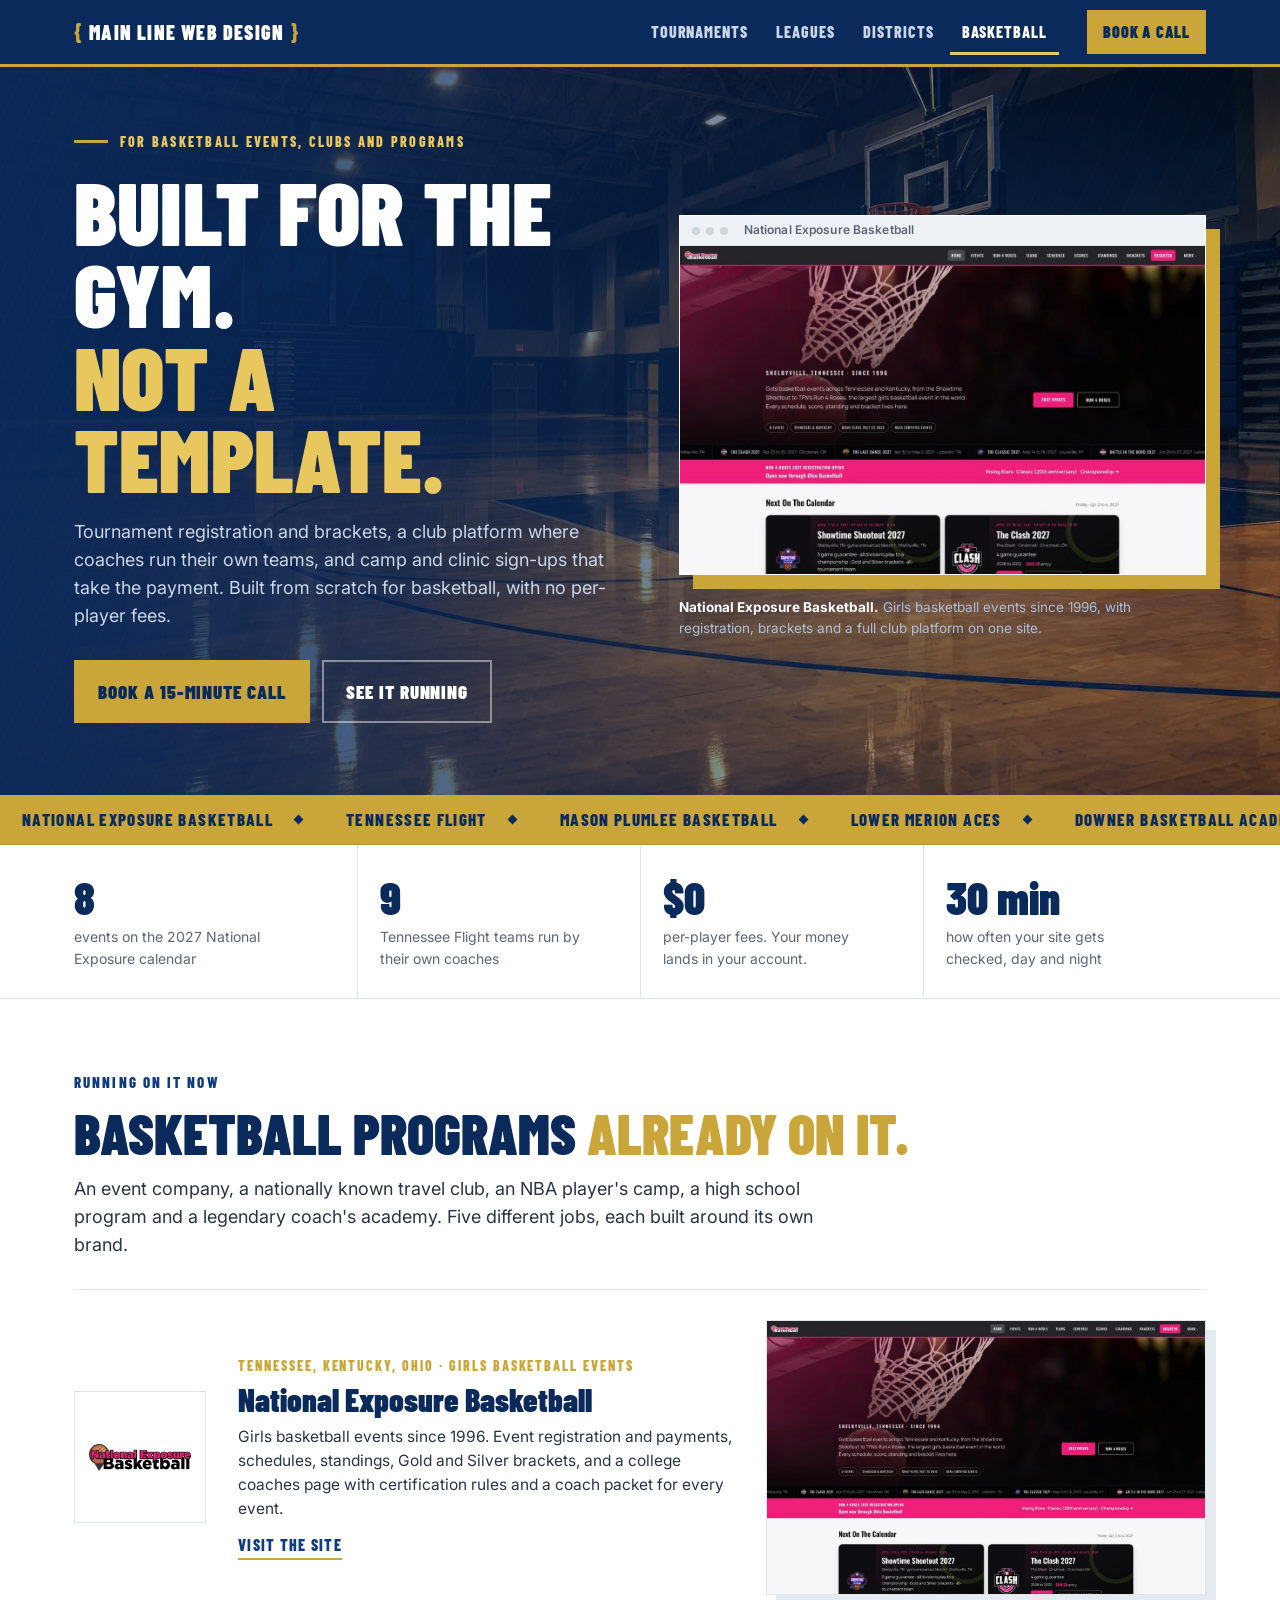
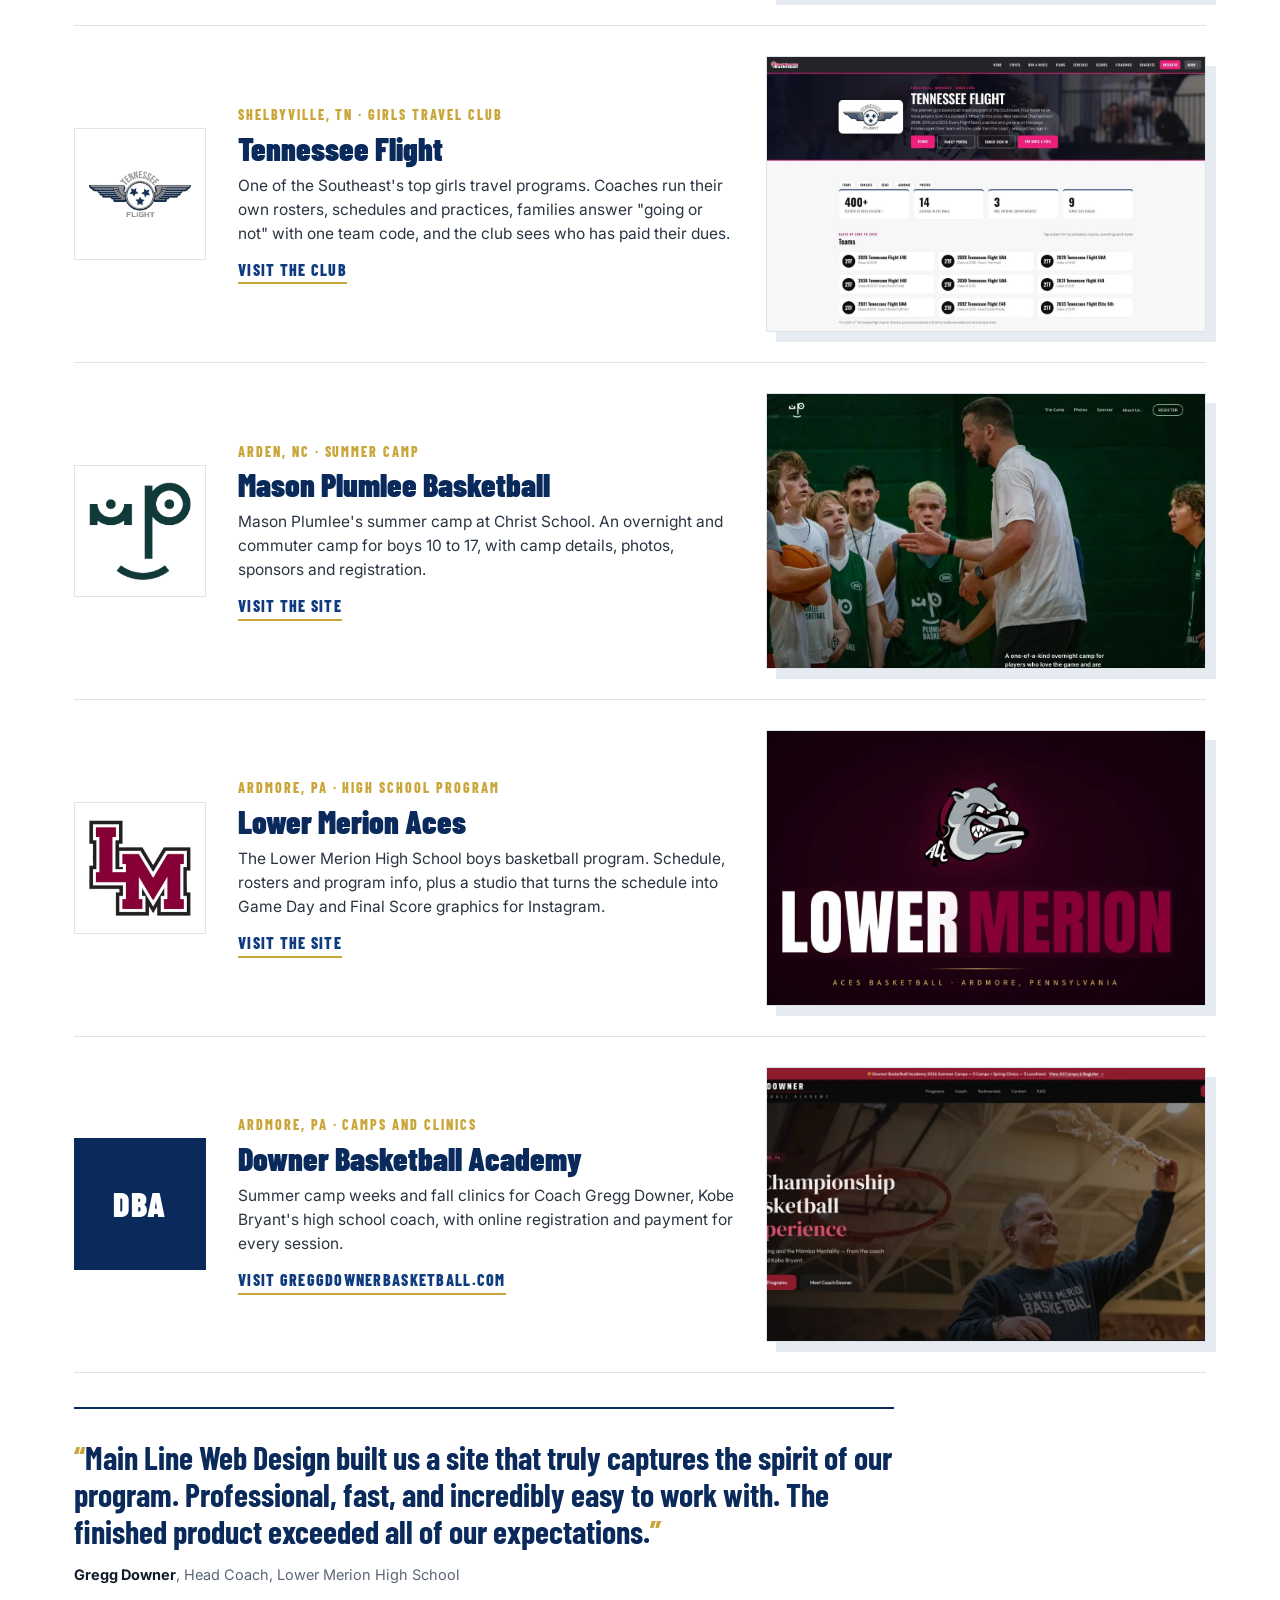
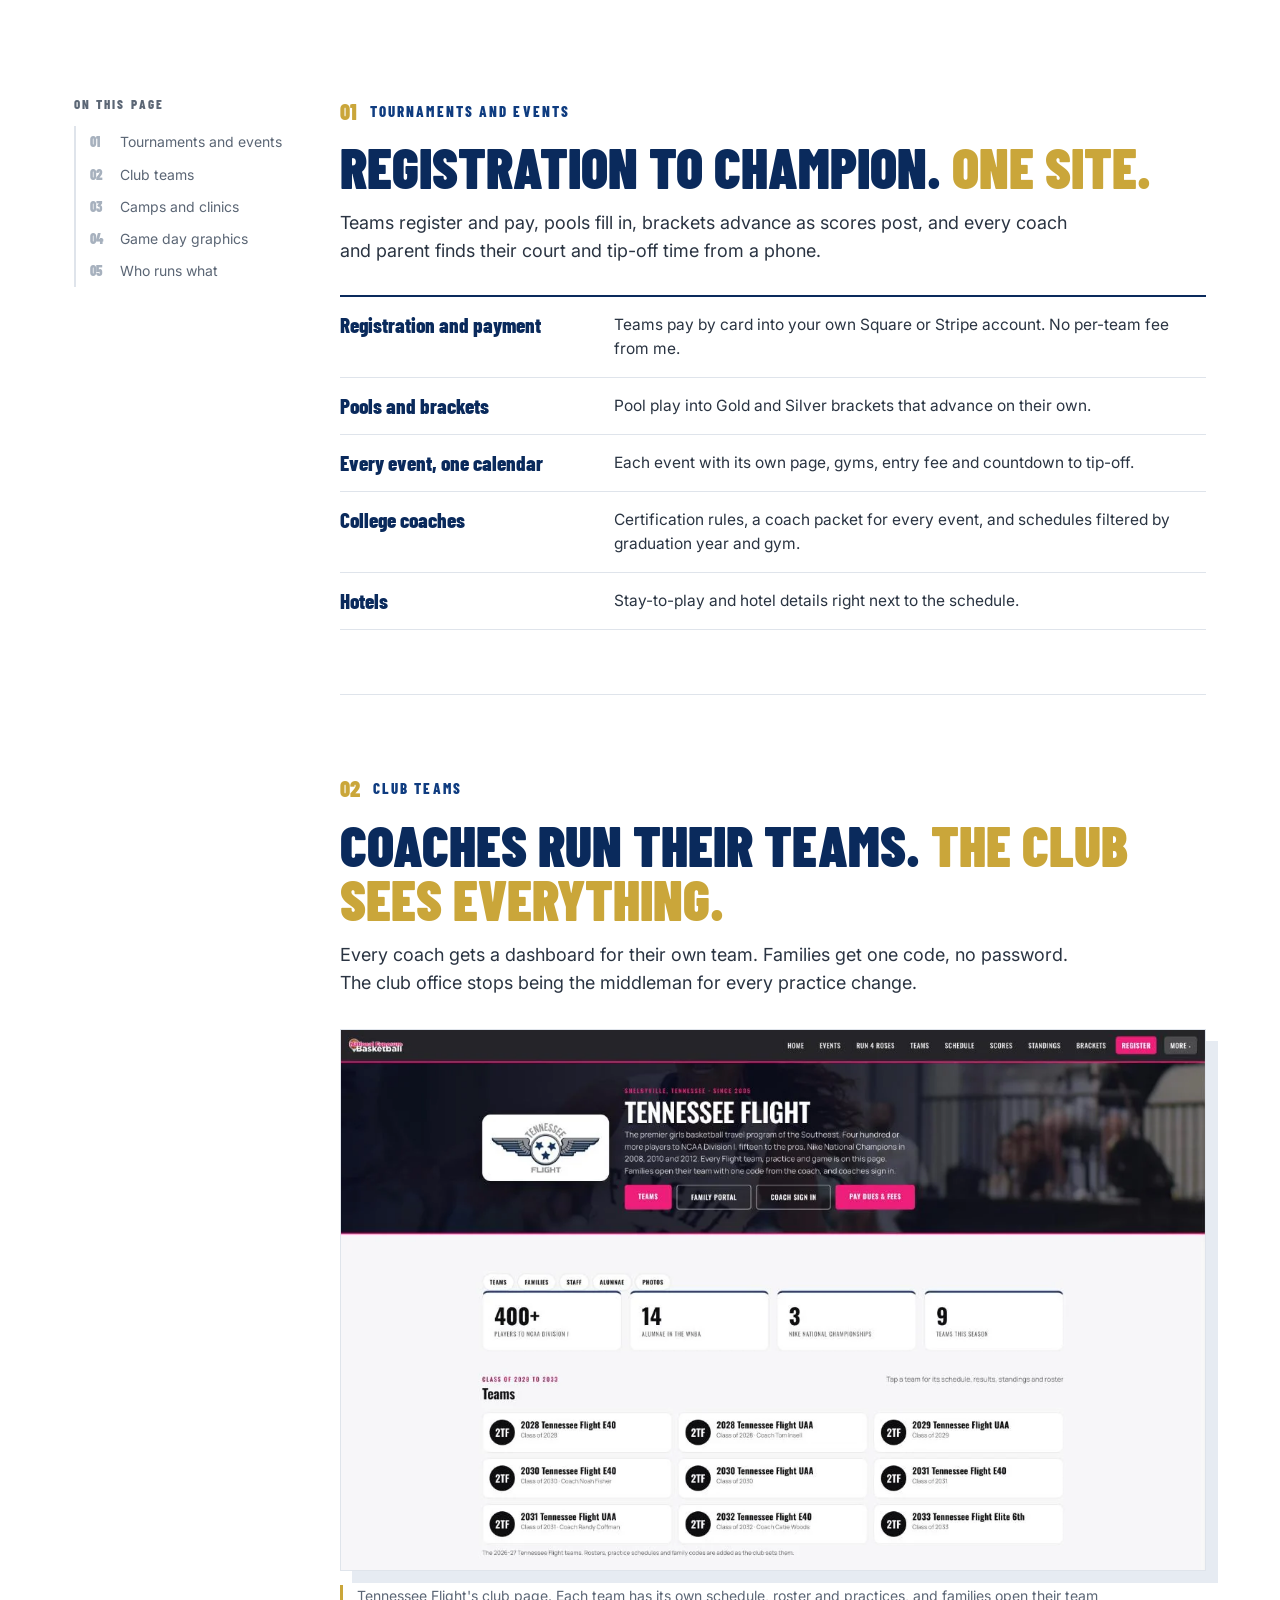
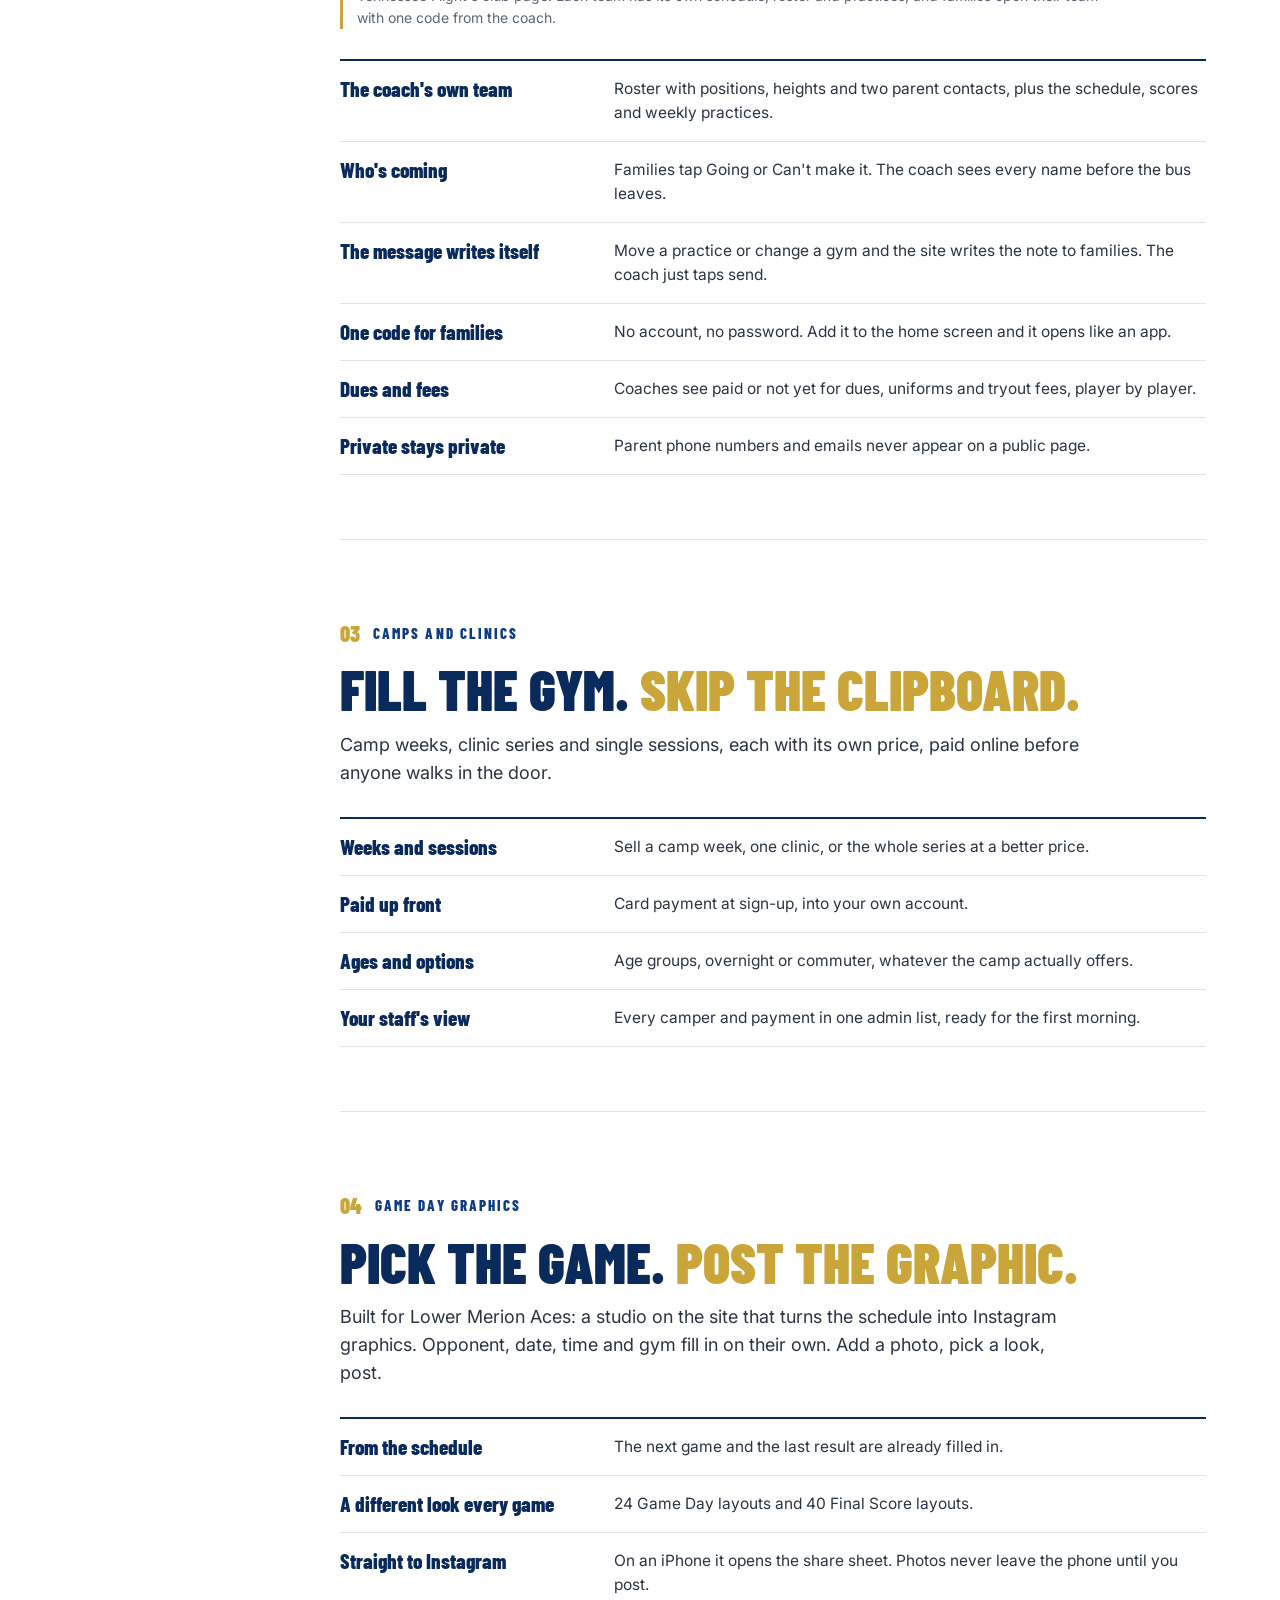
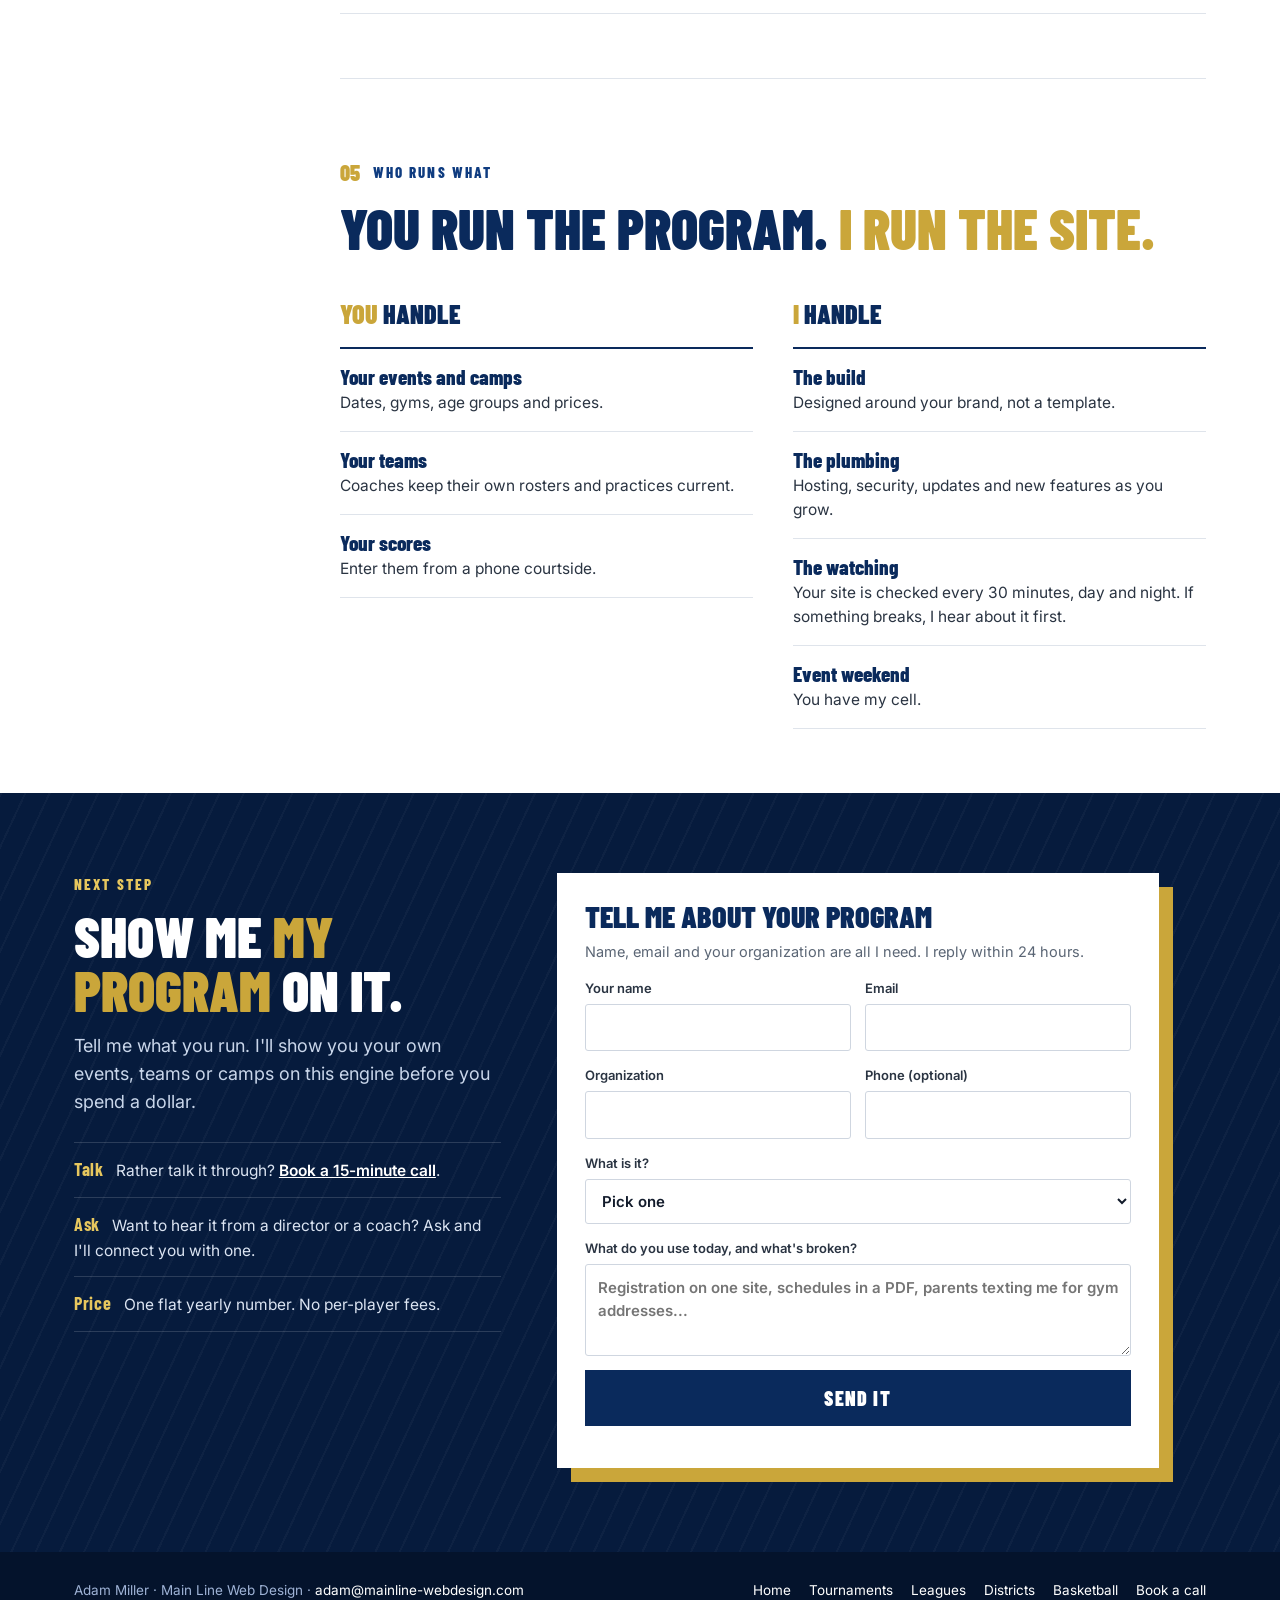
==== commit 4514b0e9: "Buyer pages: photo backdrops under the hero (dusk complex, field under lights, empty gym) Co-Authore" ====
--- a/basketball.html
+++ b/basketball.html
@@ -10,12 +10,12 @@
 <meta property="og:type" content="website">
 <meta property="og:title" content="Basketball websites built for the gym, not a template">
 <meta property="og:description" content="Tournaments, club teams, camps and clinics on one custom site. Built by Main Line Web Design.">
-<meta property="og:image" content="https://mainline-webdesign.com/og-card.png">
+<meta property="og:image" content="https://mainline-webdesign.com/buyers/og-basketball.png"><meta property="og:image:width" content="1200"><meta property="og:image:height" content="630"><meta name="twitter:image" content="https://mainline-webdesign.com/buyers/og-basketball.png">
 <meta property="og:url" content="https://mainline-webdesign.com/basketball.html">
 <meta name="twitter:card" content="summary_large_image">
 <link rel="preconnect" href="https://fonts.googleapis.com"><link rel="preconnect" href="https://fonts.gstatic.com" crossorigin>
 <link href="https://fonts.googleapis.com/css2?family=Barlow+Condensed:wght@700;800;900&family=Inter:wght@400;500;600;700&display=swap" rel="stylesheet">
-<link rel="stylesheet" href="buyers/buyer.css?v=1">
+<link rel="stylesheet" href="buyers/buyer.css?v=3">
 <script async src="https://www.googletagmanager.com/gtag/js?id=G-4RLJ9EPT01"></script>
 <script>window.dataLayer=window.dataLayer||[];function gtag(){dataLayer.push(arguments);}gtag('js',new Date());gtag('config','G-4RLJ9EPT01');</script>
 </head>
@@ -32,7 +32,7 @@
   <a class="book" href="book.html" data-ev="book_call_click">Book a call</a>
 </div></header>
 
-<section class="hero">
+<section class="hero photo" style="--hero:url(/buyers/hero-basketball.webp)">
   <div class="wrap">
     <div>
       <div class="kick">For basketball events, clubs and programs</div>
--- a/buyers/buyer.css
+++ b/buyers/buyer.css
@@ -220,3 +220,8 @@
   .marq-track{animation:none}
   .thumb{transition:none}
 }
+
+/* photo backdrop under the hero (set per page with --hero on the section) */
+.hero.photo{background-image:linear-gradient(90deg,rgba(10,42,92,.95) 0%,rgba(10,42,92,.72) 34%,rgba(10,42,92,.22) 100%),var(--hero);background-size:cover;background-position:center}
+.hero.photo::before{opacity:.3}
+@media (max-width:860px){.hero.photo{background-image:linear-gradient(180deg,rgba(10,42,92,.96) 0%,rgba(10,42,92,.86) 55%,rgba(10,42,92,.7) 100%),var(--hero)}}
